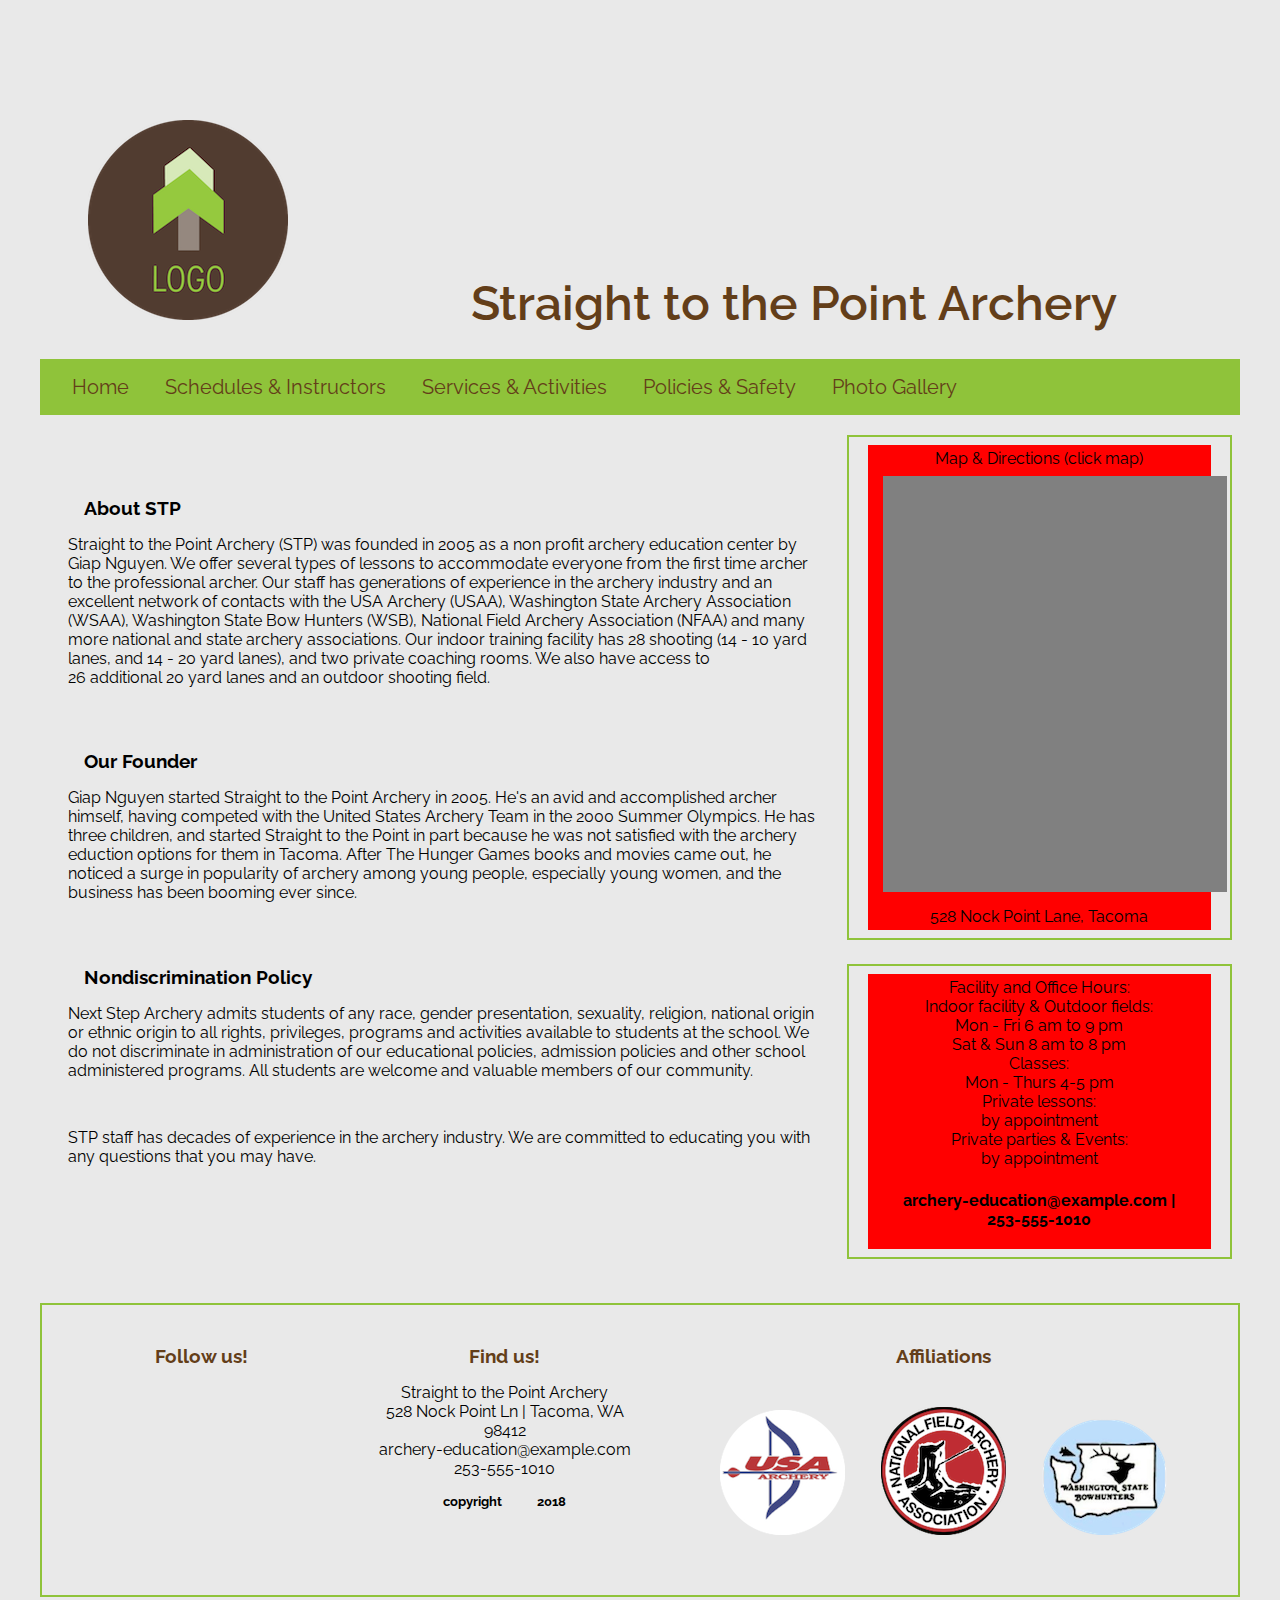
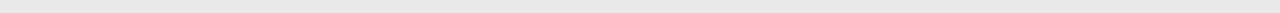
==== index.html @ 95b71e40 "updated footer, add map" ====
<!DOCTYPE html>
<html lang="en">
  <head>
    <meta charset="utf-8">
    <meta name="description" content="brief introduction">
    <meta name="keywords" content="archery, lessons, children, youth, teens, preteens, adults, seniors, classes, tournaments, corporate, birthday, parties, party, nonprofit, homeschool, homeschooling, women, elite, beginner, all ages">
    <meta name="author" content="Reia">
    <meta name="viewport" content="width=device-width, initial-scale 1.0">
    <title>Straight to the Point Archery</title>
    <link rel="stylesheet" href="https://use.fontawesome.com/releases/v5.0.10/css/all.css" integrity="sha384-+d0P83n9kaQMCwj8F4RJB66tzIwOKmrdb46+porD/OvrJ+37WqIM7UoBtwHO6Nlg" crossorigin="anonymous">
    <link href="https://fonts.googleapis.com/css?family=Raleway" rel="stylesheet">
    <link rel="stylesheet" type="text/css" href="styles/normalize.css">
    <link rel="stylesheet" type="text/css" href="styles.css">
</head>
<body>
  <main>
  <header>
    <div id="header">
      <p><img src="images/logo.png" alt="STP Archery"></p>
       <p>Straight to the Point Archery</p> 
     </div>
  </header>
    <nav>
          <a class="active">Home</a>
          <a href="about.html">Schedules &amp; Instructors</a>
          <a href="products.html">Services &amp; Activities</a>
          <a href="products.html">Policies &amp; Safety</a>
          <a href="products.html">Photo Gallery</a>
   </nav>
<article>
    <section>
      <h3>About STP</h3>
      Straight to the Point Archery (STP) was founded in 2005 as a non profit archery education center by Giap Nguyen.
  
      We offer several types of lessons to accommodate everyone from the first time archer to the professional archer.
  
      Our staff has generations of experience in the archery industry and an excellent network of contacts with the USA Archery (USAA), Washington State Archery Association (WSAA), Washington State Bow Hunters (WSB), National Field Archery Association (NFAA) and many more national and state archery associations.

<!-- duplicate info
  Our state of the art educational and training facility incorporates detailed technical video analysis combined with generations of archery experience from certified coaches and instructors. -->
  
      Our indoor training facility has 28 shooting (14 - 10 yard lanes, and 14 - 20 yard lanes), and two private coaching rooms. We also have access to 26 additional 20 yard lanes and an outdoor shooting field.
    </section>

  <!--internal page link for about owner-->
    <section>
      <h3>Our Founder</h3>
      Giap Nguyen started Straight to the Point Archery in 2005. He's an avid and accomplished archer himself, having competed with the United States Archery Team in the 2000 Summer Olympics. He has three children, and  started Straight to the Point in part because he was not satisfied with the archery eduction options for them in Tacoma. After The Hunger Games books and movies came out, he noticed a surge in popularity of archery among young people, especially young women, and the business has been booming ever since. 
    </section>
  
    <section>
      <h3>Nondiscrimination Policy</h3>
        Next Step Archery admits students of any race, gender presentation, sexuality, religion, national origin or ethnic origin to all rights, privileges, programs and activities available to students at the school. We do not discriminate in administration of our educational policies, admission policies and other school administered programs. All students are welcome and valuable members of our community. 
    </section>
  
  <section>STP staff has decades of experience in the archery industry. We are committed to educating you with any questions that you may have.
    </section>
  </article>
    
    <aside>
      <section>
        Map &amp; Directions (click map)
        <div id="map"><iframe src="https://www.google.com/maps/embed?pb=!1m14!1m12!1m3!1d2680.2385660284326!2d-122.32938107794004!3d47.79621103749058!2m3!1f0!2f0!3f0!3m2!1i1024!2i768!4f13.1!5e0!3m2!1sen!2ssg!4v1525305496693" width="400" height="300" frameborder="0" style="border:0" allowfullscreen></iframe></div>
      </section>
      <section>
        528 Nock Point Lane, Tacoma
      </section>
    </aside>
    
    <aside>
      <section>
        Facility and Office Hours:<br>
        Indoor facility &amp; Outdoor fields:<br>
        Mon - Fri 6 am to 9 pm<br>
        Sat &amp; Sun 8 am to 8 pm<br>
        Classes:<br>
        Mon - Thurs 4-5 pm<br>
        Private lessons:<br>
        by appointment<br>
        Private parties &amp; Events:<br>
        by appointment<br>
      </section>
      <section>
        <h4>archery-education@example.com | 253-555-1010 </h4>
      </section>
    </aside>
  
  
<!-- add to classes page
Once set up with proper fitting equipment, each archer will be given the basic safety instruction to start and will be introduced to various shooting techniques. -->

<!-- add to services and activities page
  From Beginner to Elite, archers of all ages and ability learn about this exciting Olympic and international sport. Sign up for a group lesson, private class, schedule a birthday or corporate party or compete at one of our many tournaments.  Straight to the Point Archery also offers homeschooling programs, kids club events, YMCA classes, Boy and Girl Scouts achievement programs and several other youth group activities. We are dedicated to teaching valuable life skills to the youth in our community through the wonderful discipline of archery. -->

<!-- add to instructor page
Straight to the Point Archery has instructors that are qualified level 1 and level 2 instructors and have met the safety requirements of the USA Archery (USAA). We teach in a positive learning environment.  Our instructors also have extensive knowledge of the most advanced archery equipment and all forms of archery from the traditional long bow to the modern compound.  Straight to the Point Archery also has specific instructors for recreational archery, competitive archery and bow hunting. 

Straight to the Point Archery has an excellent network of contacts with the USA Archery (USAA), Washington State Archery Association (WSAA), Washington State Bow Hunters (WSB), National Field Archery Association (NFAA) and many more national and state archery associations. These partnerships allow you to feel confident in our facility and staff. -->
   </main>
  <footer>
  <div class="container-1">
    <div class="box-1">
    <h3>Follow us!</h3>
      <i class="fab fa-facebook-f"></i><br>
      <i class="fab fa-twitter"></i><br>
      <i class="fab fa-instagram"></i>
    </div>
    <div class="box-2">
  <h3>Find us!</h3>
  Straight to the Point Archery<br>
    528 Nock Point Ln | Tacoma, WA 98412<br>
      archery-education@example.com<br>
    253-555-1010<br>
      <h5>copyright <i class="far fa-copyright"></i> 2018</h5>
      
  </div>
  <div class="box-3">
  <h3>Affiliations</h3>
    <p><img src="images/USAA.png" alt="USA Archery">
       <img src="images/NFAA.png" alt="NFAA">
       <img src="images/WSB.png" alt="WSB"></p>
  </div>
    </div>
  </footer>
   <!-- <footer>
     <div id="footer">
      <p>Follow us!<i class="fab fa-facebook-f"></i><i class="fab fa-twitter"></i><i class="fab fa-instagram"></i></p>
      <p>Straight to the Point Archery | 528 Nock Point Ln | Tacoma, WA 98412<br>
      archery-education@example.com | 253-555-1010<br>
      copyright <i class="far fa-copyright"></i> 2018</p>
      <p><img src="images/USAA.png" alt="USA Archery">
       <img src="images/NFAA.png" alt="NFAA">
       <img src="images/WSB.png" alt="WSB"></p>
     </div>
  </footer>-->
  </body>
</html>
---- styles.css ----
/*stp styles*/
*{
  margin: .5rem;
  padding: .5rem;
  font-family: 'Raleway', sans-serif;
}
body, html {
    height: 100%;
    margin: 0;
    background-color: #E9E9E9;
}

header {
  color: #633e19;
  font-size: 3em;
  font-weight: 600;
}

#header > p:first-child {
    float: bottom;
    text-align: left;
    width: 30%;
    margin-bottom: -2.5em;
}

#header > p:last-child {
    float: top;
    text-align: right;
    width: 90%;
    margin-bottom: -.25em;
}

/*
img {
  width:25%;
  height:auto;
  object-position: left;
  }*/
  
header img {
  margin: 2rem 0;
}

nav {
  background-color: #8FC33A;
  padding:1em;
}

a {
  text-decoration: none;
  color: #633e19;
  font-weight: 400;
  font-size: 1.25em;
}

a:hover {
  opacity: clear;
  background-color:#caf090;
  text-decoration: none;
}

article {
  width: 65%;
  float: left;
  padding: 1.5% 0 4%;
  margin: 0 1%;
}

article section {
  width: 95%;
  margin-left: 2%;
  margin-top: 4%;
}

aside {
  width: 30%;
  display:inline-block;
  border: 2px solid #8FC33A;
  margin: 1% 0;
}

aside section {
  width: 90%;
  background-color: red;
  padding: 1% 2%;
  margin: 0% auto;
  text-align: center;
}

#map {
  width: 100%;
  height: 400px;
  background-color: grey;
}

.container-1 {
  display: flex;
  align-items: flex-start;
  border: 2px #8FC33A solid;
  padding: 2;
}

.container-1 h3 {
  color: #633e19;
}

.box-1 {
  flex:1;
  text-align: center;
}

.box-2 {
  flex:1;
  text-align: center;
}

.box-3 {
  flex:2;
  text-align: center;
}
/*
#footer > p:first-child {
    float: left;
    text-align: left;
    width: 33.3%;
    font-size: 1em;
    font-weight: 500
}

#footer > p:nth-child(2) {
    float: left;
    text-align: center;
    width: 33.4%;
    font-size: .75em;
    font-weight: 500;
    color: #633e19;
}

#footer > p:last-child {
    float: right;
    text-align: right;
    width: 33.3%;
    margin-top: -150px;
}*/
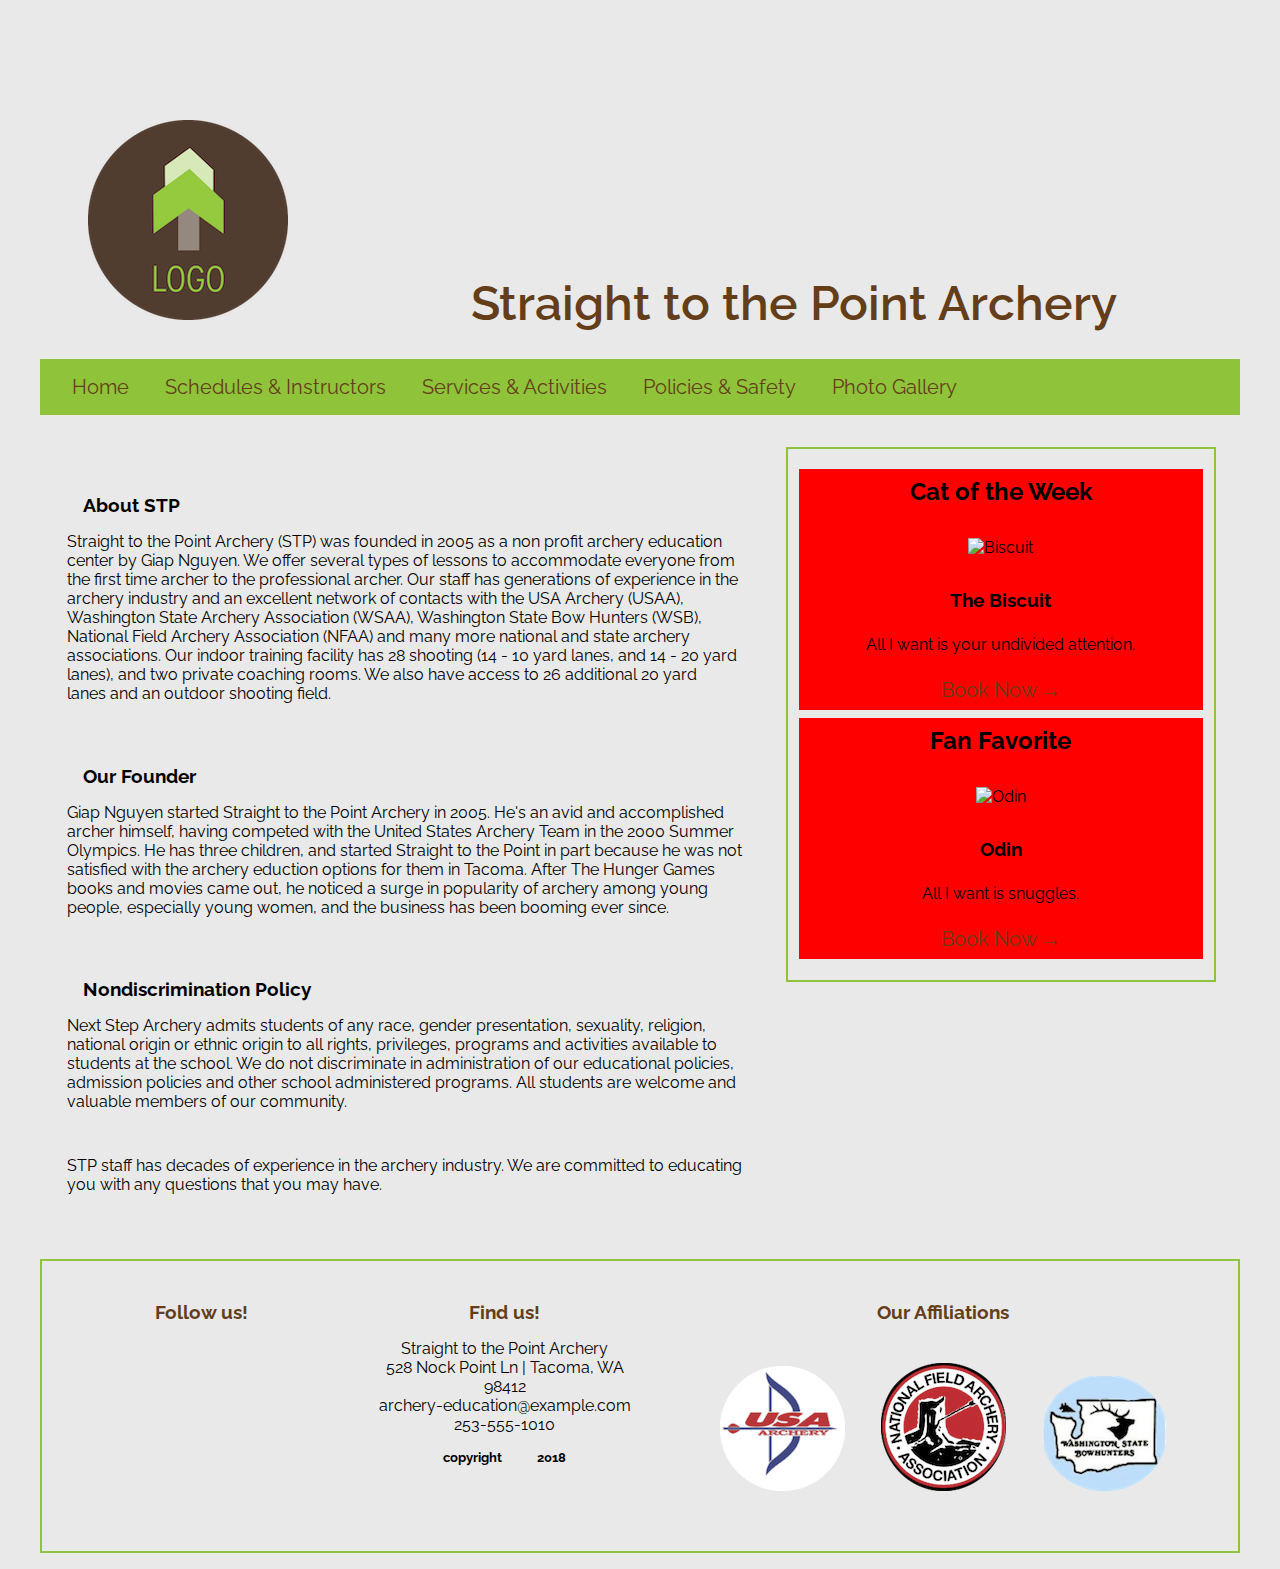
==== commit 25613113: "back to basic aside, starting over" ====
--- a/index.html
+++ b/index.html
@@ -35,62 +35,110 @@
       We offer several types of lessons to accommodate everyone from the first time archer to the professional archer.
   
       Our staff has generations of experience in the archery industry and an excellent network of contacts with the USA Archery (USAA), Washington State Archery Association (WSAA), Washington State Bow Hunters (WSB), National Field Archery Association (NFAA) and many more national and state archery associations.
-
-<!-- duplicate info
-  Our state of the art educational and training facility incorporates detailed technical video analysis combined with generations of archery experience from certified coaches and instructors. -->
   
       Our indoor training facility has 28 shooting (14 - 10 yard lanes, and 14 - 20 yard lanes), and two private coaching rooms. We also have access to 26 additional 20 yard lanes and an outdoor shooting field.
     </section>
-
-  <!--internal page link for about owner-->
     <section>
       <h3>Our Founder</h3>
       Giap Nguyen started Straight to the Point Archery in 2005. He's an avid and accomplished archer himself, having competed with the United States Archery Team in the 2000 Summer Olympics. He has three children, and  started Straight to the Point in part because he was not satisfied with the archery eduction options for them in Tacoma. After The Hunger Games books and movies came out, he noticed a surge in popularity of archery among young people, especially young women, and the business has been booming ever since. 
     </section>
-  
     <section>
       <h3>Nondiscrimination Policy</h3>
         Next Step Archery admits students of any race, gender presentation, sexuality, religion, national origin or ethnic origin to all rights, privileges, programs and activities available to students at the school. We do not discriminate in administration of our educational policies, admission policies and other school administered programs. All students are welcome and valuable members of our community. 
     </section>
-  
-  <section>STP staff has decades of experience in the archery industry. We are committed to educating you with any questions that you may have.
+    <section>
+      STP staff has decades of experience in the archery industry. We are committed to educating you with any questions that you may have.
     </section>
   </article>
-    
     <aside>
       <section>
-        Map &amp; Directions (click map)
-        <div id="map"><iframe src="https://www.google.com/maps/embed?pb=!1m14!1m12!1m3!1d2680.2385660284326!2d-122.32938107794004!3d47.79621103749058!2m3!1f0!2f0!3f0!3m2!1i1024!2i768!4f13.1!5e0!3m2!1sen!2ssg!4v1525305496693" width="400" height="300" frameborder="0" style="border:0" allowfullscreen></iframe></div>
+      <h2>
+      Cat of the Week
+      </h2>
+      <img src="images/biscuit.png" alt="Biscuit" width="125" height="100">
+      <h3>
+      The Biscuit
+      </h3>
+      <p class="sidebar-text">
+        All I want is your undivided attention.
+      </p>
+    <div class="sidebar-link">
+      <a href="">Book Now &rarr;</a>
+    </div>
+    </section>
+    <section>
+      <h2>
+        Fan Favorite
+      </h2>
+        <img src="images/odin.png" alt="Odin" width="125" height="100">
+       <h3>
+        Odin
+      </h3>
+      <p>All I want is snuggles.</p>
+    <div class="sidebar-link">
+      <a href="">Book Now &rarr;</a>
+    </div>
       </section>
+    </aside>
+   <!-- 
+    <aside>
       <section>
-        528 Nock Point Lane, Tacoma
+        <div class="container-2">
+          <div class="box-4">
+            <h4>Map &amp; Directions</h4> (click map)
+            <div id="map"><iframe src="https://www.google.com/maps/embed?pb=!1m14!1m12!1m3!1d2680.2385660284326!2d-122.32938107794004!3d47.79621103749058!2m3!1f0!2f0!3f0!3m2!1i1024!2i768!4f13.1!5e0!3m2!1sen!2ssg!4v1525305496693" width="400" height="300" frameborder="0" style="border:0" allowfullscreen></iframe>
+            </div>
+          </div>
+        <div class="box-5">
+          <h4>528 Nock Point Lane, Tacoma</h4>
+        </div>
+        </div>
       </section>
     </aside>
     
     <aside>
       <section>
-        Facility and Office Hours:<br>
-        Indoor facility &amp; Outdoor fields:<br>
-        Mon - Fri 6 am to 9 pm<br>
-        Sat &amp; Sun 8 am to 8 pm<br>
-        Classes:<br>
-        Mon - Thurs 4-5 pm<br>
-        Private lessons:<br>
-        by appointment<br>
-        Private parties &amp; Events:<br>
-        by appointment<br>
-      </section>
-      <section>
+        <div class="container-3">
+          <div class="box-6">
+              <h4>
+                Facility and Office Hours
+              </h4>
+              Mon - Fri: 6 am to 9 pm<br>
+              Sat &amp; Sun: 8 am to 8 pm<br>
+          </div>
+        <div class="box-7">
+            <h4>
+              Indoor facility &amp; Outdoor fields
+            </h4>
+              Mon - Fri: 6 am to 9 pm<br>
+              Sat &amp; Sun: 8 am to 8 pm
+          </div>
+          <div class="box-8">
+            <h4>
+              Classes
+            </h4>
+              Mon - Thurs: 4-5 pm
+        </div>
+        <div class="box-9">
+          <h4>
+            Private lessons
+          </h4>
+            by appointment
+          </div>
+        <div class="box-10">
+            <h4>
+              Private parties &amp; Events
+            </h4>
+        by appointment
+     </div>
+      <div class="box-11">
         <h4>archery-education@example.com | 253-555-1010 </h4>
+      </div>
+          </div>
       </section>
     </aside>
+  -- >
   
-  
-<!-- add to classes page
-Once set up with proper fitting equipment, each archer will be given the basic safety instruction to start and will be introduced to various shooting techniques. -->
-
-<!-- add to services and activities page
-  From Beginner to Elite, archers of all ages and ability learn about this exciting Olympic and international sport. Sign up for a group lesson, private class, schedule a birthday or corporate party or compete at one of our many tournaments.  Straight to the Point Archery also offers homeschooling programs, kids club events, YMCA classes, Boy and Girl Scouts achievement programs and several other youth group activities. We are dedicated to teaching valuable life skills to the youth in our community through the wonderful discipline of archery. -->
 
 <!-- add to instructor page
 Straight to the Point Archery has instructors that are qualified level 1 and level 2 instructors and have met the safety requirements of the USA Archery (USAA). We teach in a positive learning environment.  Our instructors also have extensive knowledge of the most advanced archery equipment and all forms of archery from the traditional long bow to the modern compound.  Straight to the Point Archery also has specific instructors for recreational archery, competitive archery and bow hunting. 
@@ -115,7 +163,7 @@
       
   </div>
   <div class="box-3">
-  <h3>Affiliations</h3>
+  <h3>Our Affiliations</h3>
     <p><img src="images/USAA.png" alt="USA Archery">
        <img src="images/NFAA.png" alt="NFAA">
        <img src="images/WSB.png" alt="WSB"></p>
--- a/styles.css
+++ b/styles.css
@@ -60,7 +60,7 @@
 }
 
 article {
-  width: 65%;
+  width: 60%;
   float: left;
   padding: 1.5% 0 4%;
   margin: 0 1%;
@@ -73,27 +73,59 @@
 }
 
 aside {
-  width: 30%;
+  width: 35%;
   display:inline-block;
   border: 2px solid #8FC33A;
-  margin: 1% 0;
+  margin: 2% 0;
+  padding: 1% 0;
 }
 
 aside section {
-  width: 90%;
+  width: 95%;
   background-color: red;
-  padding: 1% 2%;
+  padding: 0% 0%;
   margin: 0% auto;
   text-align: center;
 }
 
 #map {
-  width: 100%;
-  height: 400px;
+  width: 90%;
+  height: 300px;
   background-color: grey;
 }
+/*
+.container-2 {
+  clear: both;
+  flex-direction: column;
+  flex-wrap: wrap;
+  justify-content: flex-end;
+  align-content: flex-end;
+  align-items: flex-start;
+  border: 2px #8FC33A solid;
+  padding: 2
+}
 
+.box-4 {
+  flex: 1;
+}
+
+.box-5 {
+  flex: 1;
+}
+
+.container-3 {
+  clear: both;
+  flex-direction: column;
+  flex-wrap: wrap;
+  justify-content: flex-end;
+  align-content: flex-end;
+  align-items: flex-start;
+  border: 2px #8FC33A solid;
+  padding: 2
+}
+*/
 .container-1 {
+  clear: both;
   display: flex;
   align-items: flex-start;
   border: 2px #8FC33A solid;
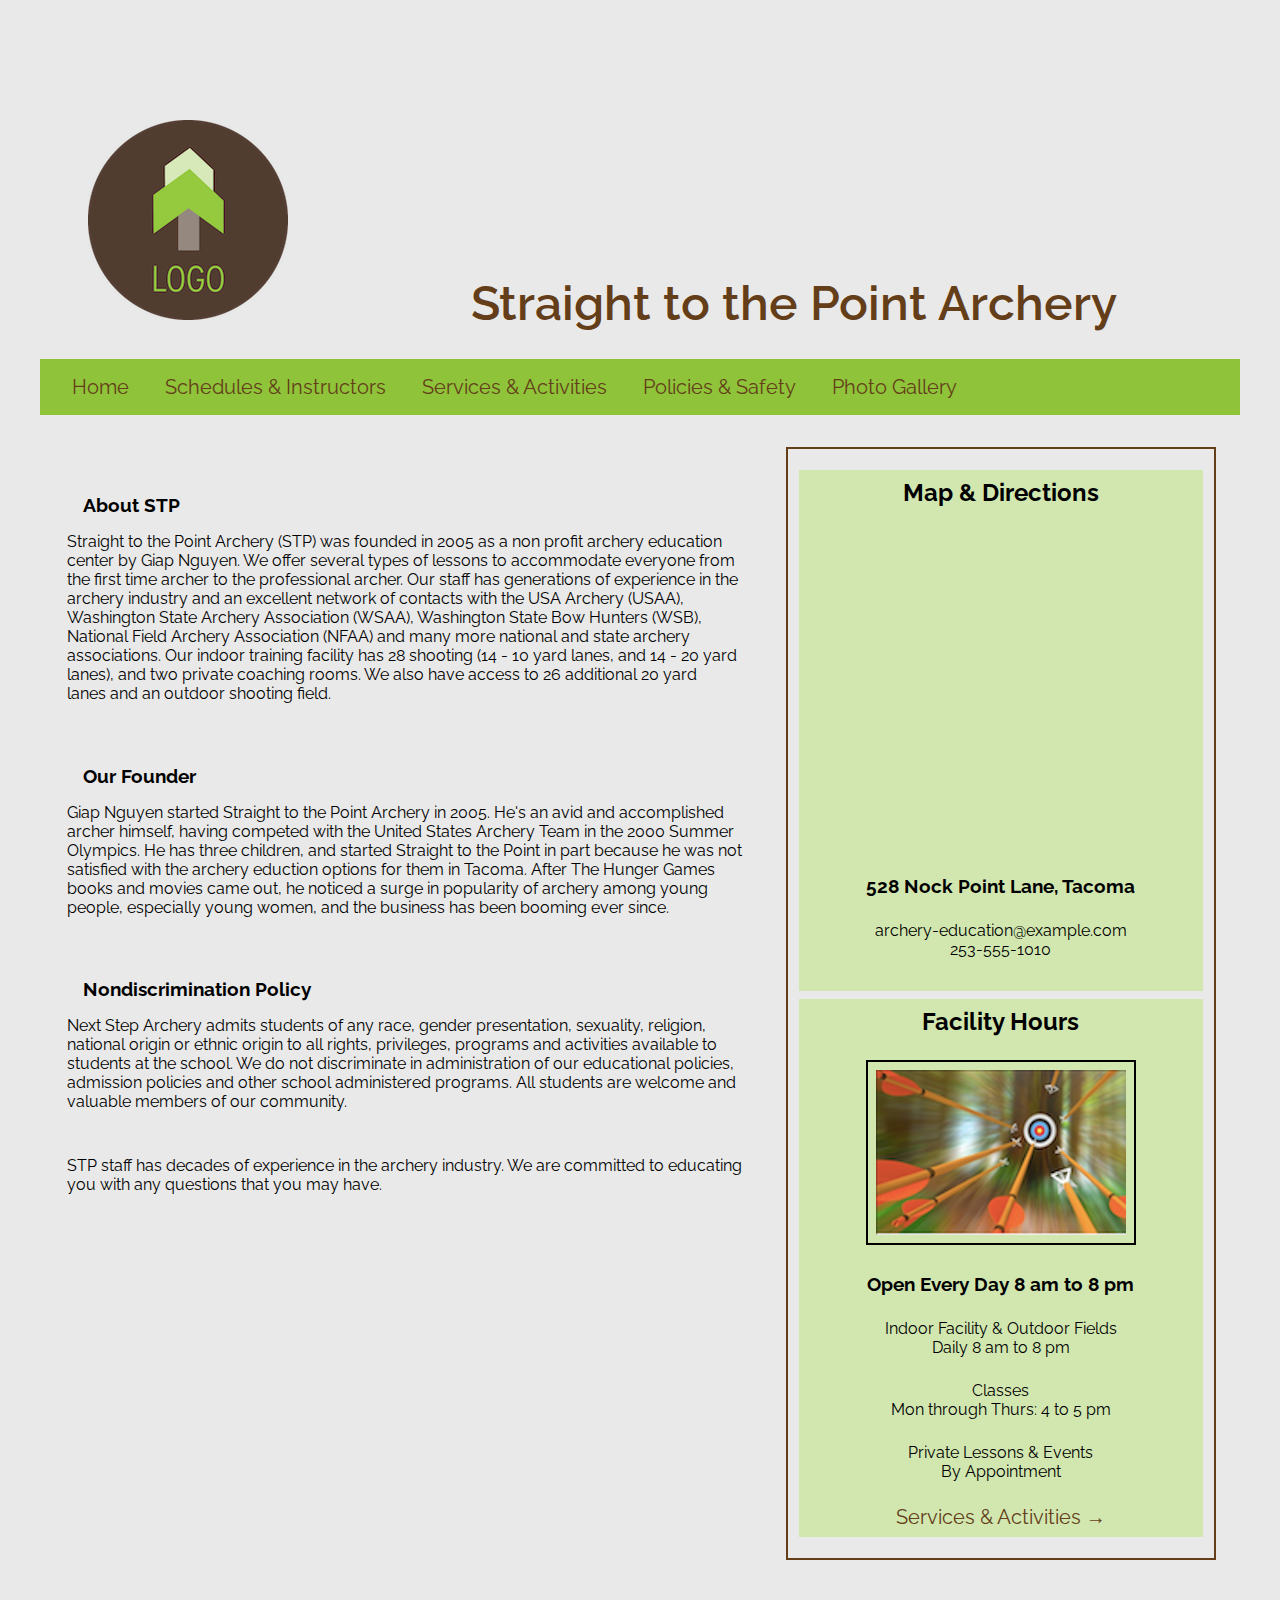
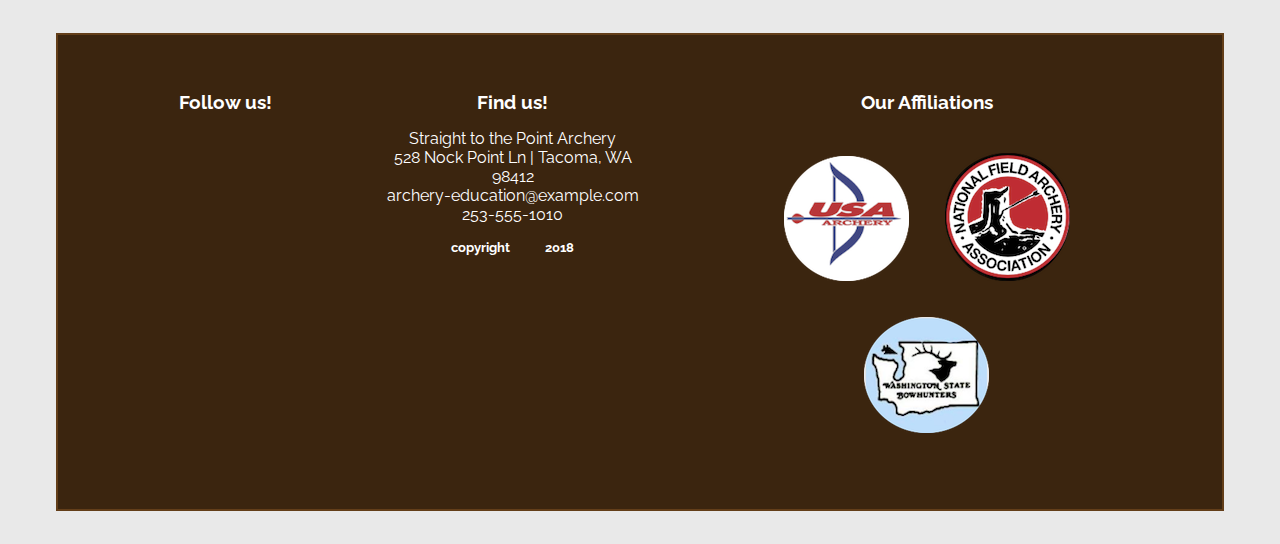
==== commit 53623f2a: "add styles to home" ====
--- a/index.html
+++ b/index.html
@@ -53,30 +53,36 @@
     <aside>
       <section>
       <h2>
-      Cat of the Week
+      Map &amp; Directions
       </h2>
-      <img src="images/biscuit.png" alt="Biscuit" width="125" height="100">
+     <iframe src="https://www.google.com/maps/embed?pb=!1m14!1m12!1m3!1d37583.93761413923!2d-122.50837924727746!3d47.26243651203068!2m3!1f0!2f0!3f0!3m2!1i1024!2i768!4f13.1!5e0!3m2!1sen!2ssg!4v1525326367328" width="400" height="300" frameborder="0" style="border:0" allowfullscreen></iframe>
       <h3>
-      The Biscuit
+      528 Nock Point Lane, Tacoma
       </h3>
       <p class="sidebar-text">
-        All I want is your undivided attention.
+        archery-education@example.com<br>
+        253-555-1010<br>
       </p>
     <div class="sidebar-link">
-      <a href="">Book Now &rarr;</a>
+     <!-- <a href="">Book Now &rarr;</a> -->
     </div>
     </section>
     <section>
       <h2>
-        Fan Favorite
+        Facility Hours
       </h2>
-        <img src="images/odin.png" alt="Odin" width="125" height="100">
+        <img src="images/hours-home.png" alt="target" border="2">
        <h3>
-        Odin
+        Open Every Day 8 am to 8 pm<br>
       </h3>
-      <p>All I want is snuggles.</p>
+      <p>Indoor Facility &amp; Outdoor Fields<br>
+      Daily 8 am to 8 pm</p>
+      <p>Classes<br>
+      Mon through Thurs: 4 to 5 pm</p>
+      <p>Private Lessons &amp; Events<br>
+      By Appointment</p>
     <div class="sidebar-link">
-      <a href="">Book Now &rarr;</a>
+      <a href="">Services &amp; Activities &rarr;</a>
     </div>
       </section>
     </aside>
--- a/styles.css
+++ b/styles.css
@@ -51,18 +51,20 @@
   color: #633e19;
   font-weight: 400;
   font-size: 1.25em;
+  /*display: flex-inline;
+  justify-content: space-evenly;*/
 }
 
 a:hover {
   opacity: clear;
-  background-color:#caf090;
+  background-color:#d2e7b0;
   text-decoration: none;
 }
 
 article {
   width: 60%;
   float: left;
-  padding: 1.5% 0 4%;
+  padding: 1.5% 0;
   margin: 0 1%;
 }
 
@@ -75,24 +77,29 @@
 aside {
   width: 35%;
   display:inline-block;
-  border: 2px solid #8FC33A;
-  margin: 2% 0;
-  padding: 1% 0;
+  border: 2px solid #633e19;
+  margin: 2% 0%;
+  padding: 1% 0%;
 }
 
 aside section {
   width: 95%;
-  background-color: red;
+  background-color: #d2e7b0;
   padding: 0% 0%;
-  margin: 0% auto;
+  margin: 2% auto;
   text-align: center;
 }
 
+aside h2 h3 {
+  color:#633e19;
+}
+/*
 #map {
   width: 90%;
   height: 300px;
   background-color: grey;
 }
+*/
 /*
 .container-2 {
   clear: both;
@@ -128,27 +135,32 @@
   clear: both;
   display: flex;
   align-items: flex-start;
-  border: 2px #8FC33A solid;
-  padding: 2;
+  background-color: #3b250f;
+  border: 2px #633e19 solid;
+  padding: 2% 2%;
+  margin: 2% 2%;
 }
 
 .container-1 h3 {
-  color: #633e19;
+  color: white;
 }
 
 .box-1 {
   flex:1;
   text-align: center;
+  color: white;
 }
 
 .box-2 {
   flex:1;
   text-align: center;
+  color: white;
 }
 
 .box-3 {
   flex:2;
   text-align: center;
+  color: white;
 }
 /*
 #footer > p:first-child {
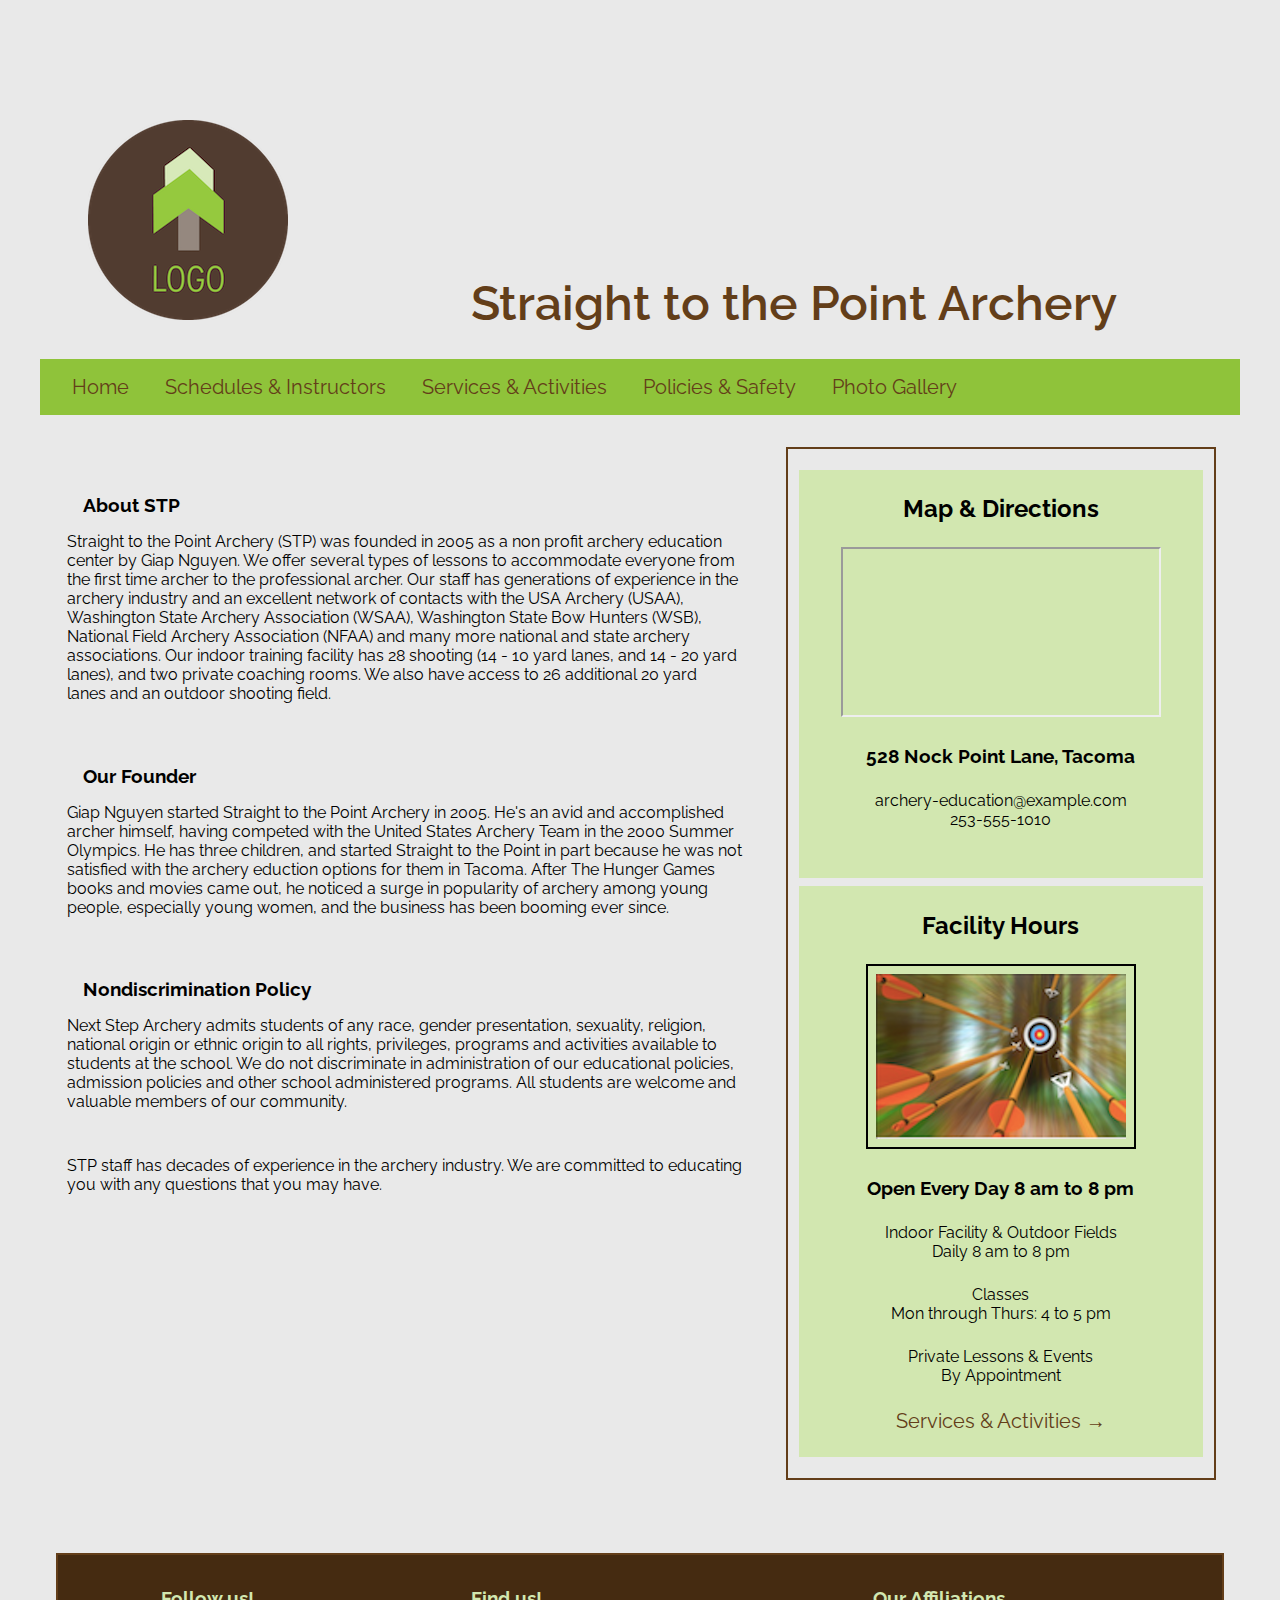
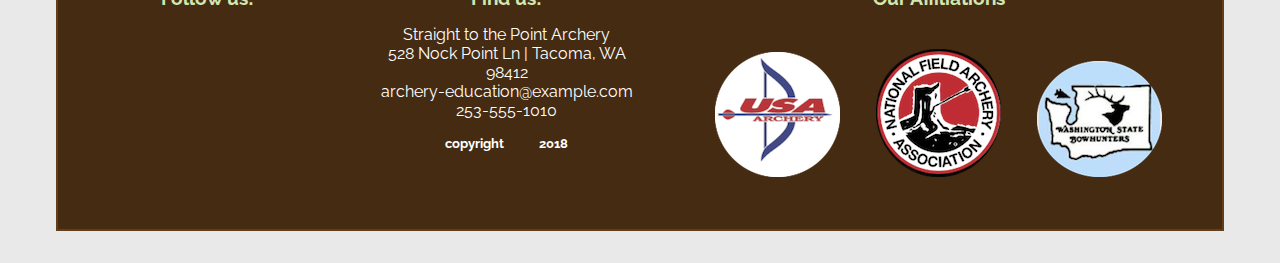
==== commit f68612d9: "good enough" ====
--- a/index.html
+++ b/index.html
@@ -55,7 +55,7 @@
       <h2>
       Map &amp; Directions
       </h2>
-     <iframe src="https://www.google.com/maps/embed?pb=!1m14!1m12!1m3!1d37583.93761413923!2d-122.50837924727746!3d47.26243651203068!2m3!1f0!2f0!3f0!3m2!1i1024!2i768!4f13.1!5e0!3m2!1sen!2ssg!4v1525326367328" width="400" height="300" frameborder="0" style="border:0" allowfullscreen></iframe>
+     <iframe src="https://www.google.com/maps/embed?pb=!1m14!1m12!1m3!1d37583.93761413923!2d-122.50837924727746!3d47.26243651203068!2m3!1f0!2f0!3f0!3m2!1i1024!2i768!4f13.1!5e0!3m2!1sen!2ssg!4v1525326367328" allowfullscreen></iframe>
       <h3>
       528 Nock Point Lane, Tacoma
       </h3>
@@ -86,70 +86,6 @@
     </div>
       </section>
     </aside>
-   <!-- 
-    <aside>
-      <section>
-        <div class="container-2">
-          <div class="box-4">
-            <h4>Map &amp; Directions</h4> (click map)
-            <div id="map"><iframe src="https://www.google.com/maps/embed?pb=!1m14!1m12!1m3!1d2680.2385660284326!2d-122.32938107794004!3d47.79621103749058!2m3!1f0!2f0!3f0!3m2!1i1024!2i768!4f13.1!5e0!3m2!1sen!2ssg!4v1525305496693" width="400" height="300" frameborder="0" style="border:0" allowfullscreen></iframe>
-            </div>
-          </div>
-        <div class="box-5">
-          <h4>528 Nock Point Lane, Tacoma</h4>
-        </div>
-        </div>
-      </section>
-    </aside>
-    
-    <aside>
-      <section>
-        <div class="container-3">
-          <div class="box-6">
-              <h4>
-                Facility and Office Hours
-              </h4>
-              Mon - Fri: 6 am to 9 pm<br>
-              Sat &amp; Sun: 8 am to 8 pm<br>
-          </div>
-        <div class="box-7">
-            <h4>
-              Indoor facility &amp; Outdoor fields
-            </h4>
-              Mon - Fri: 6 am to 9 pm<br>
-              Sat &amp; Sun: 8 am to 8 pm
-          </div>
-          <div class="box-8">
-            <h4>
-              Classes
-            </h4>
-              Mon - Thurs: 4-5 pm
-        </div>
-        <div class="box-9">
-          <h4>
-            Private lessons
-          </h4>
-            by appointment
-          </div>
-        <div class="box-10">
-            <h4>
-              Private parties &amp; Events
-            </h4>
-        by appointment
-     </div>
-      <div class="box-11">
-        <h4>archery-education@example.com | 253-555-1010 </h4>
-      </div>
-          </div>
-      </section>
-    </aside>
-  -- >
-  
-
-<!-- add to instructor page
-Straight to the Point Archery has instructors that are qualified level 1 and level 2 instructors and have met the safety requirements of the USA Archery (USAA). We teach in a positive learning environment.  Our instructors also have extensive knowledge of the most advanced archery equipment and all forms of archery from the traditional long bow to the modern compound.  Straight to the Point Archery also has specific instructors for recreational archery, competitive archery and bow hunting. 
-
-Straight to the Point Archery has an excellent network of contacts with the USA Archery (USAA), Washington State Archery Association (WSAA), Washington State Bow Hunters (WSB), National Field Archery Association (NFAA) and many more national and state archery associations. These partnerships allow you to feel confident in our facility and staff. -->
    </main>
   <footer>
   <div class="container-1">
@@ -165,8 +101,7 @@
     528 Nock Point Ln | Tacoma, WA 98412<br>
       archery-education@example.com<br>
     253-555-1010<br>
-      <h5>copyright <i class="far fa-copyright"></i> 2018</h5>
-      
+      <h5>copyright <i class="far fa-copyright"></i> 2018</h5>     
   </div>
   <div class="box-3">
   <h3>Our Affiliations</h3>
--- a/styles.css
+++ b/styles.css
@@ -56,7 +56,6 @@
 }
 
 a:hover {
-  opacity: clear;
   background-color:#d2e7b0;
   text-decoration: none;
 }
@@ -85,19 +84,18 @@
 aside section {
   width: 95%;
   background-color: #d2e7b0;
-  padding: 0% 0%;
+  padding: 2% 0%;
   margin: 2% auto;
   text-align: center;
 }
 
-aside h2 h3 {
-  color:#633e19;
+aside section h2 h3 {
+  color: #633e19;
 }
 /*
 #map {
   width: 90%;
   height: 300px;
-  background-color: grey;
 }
 */
 /*
@@ -135,14 +133,14 @@
   clear: both;
   display: flex;
   align-items: flex-start;
-  background-color: #3b250f;
+  background-color: #452b11;
   border: 2px #633e19 solid;
-  padding: 2% 2%;
+  padding: 0% 0%;
   margin: 2% 2%;
 }
 
 .container-1 h3 {
-  color: white;
+  color: #d2e7b0;
 }
 
 .box-1 {
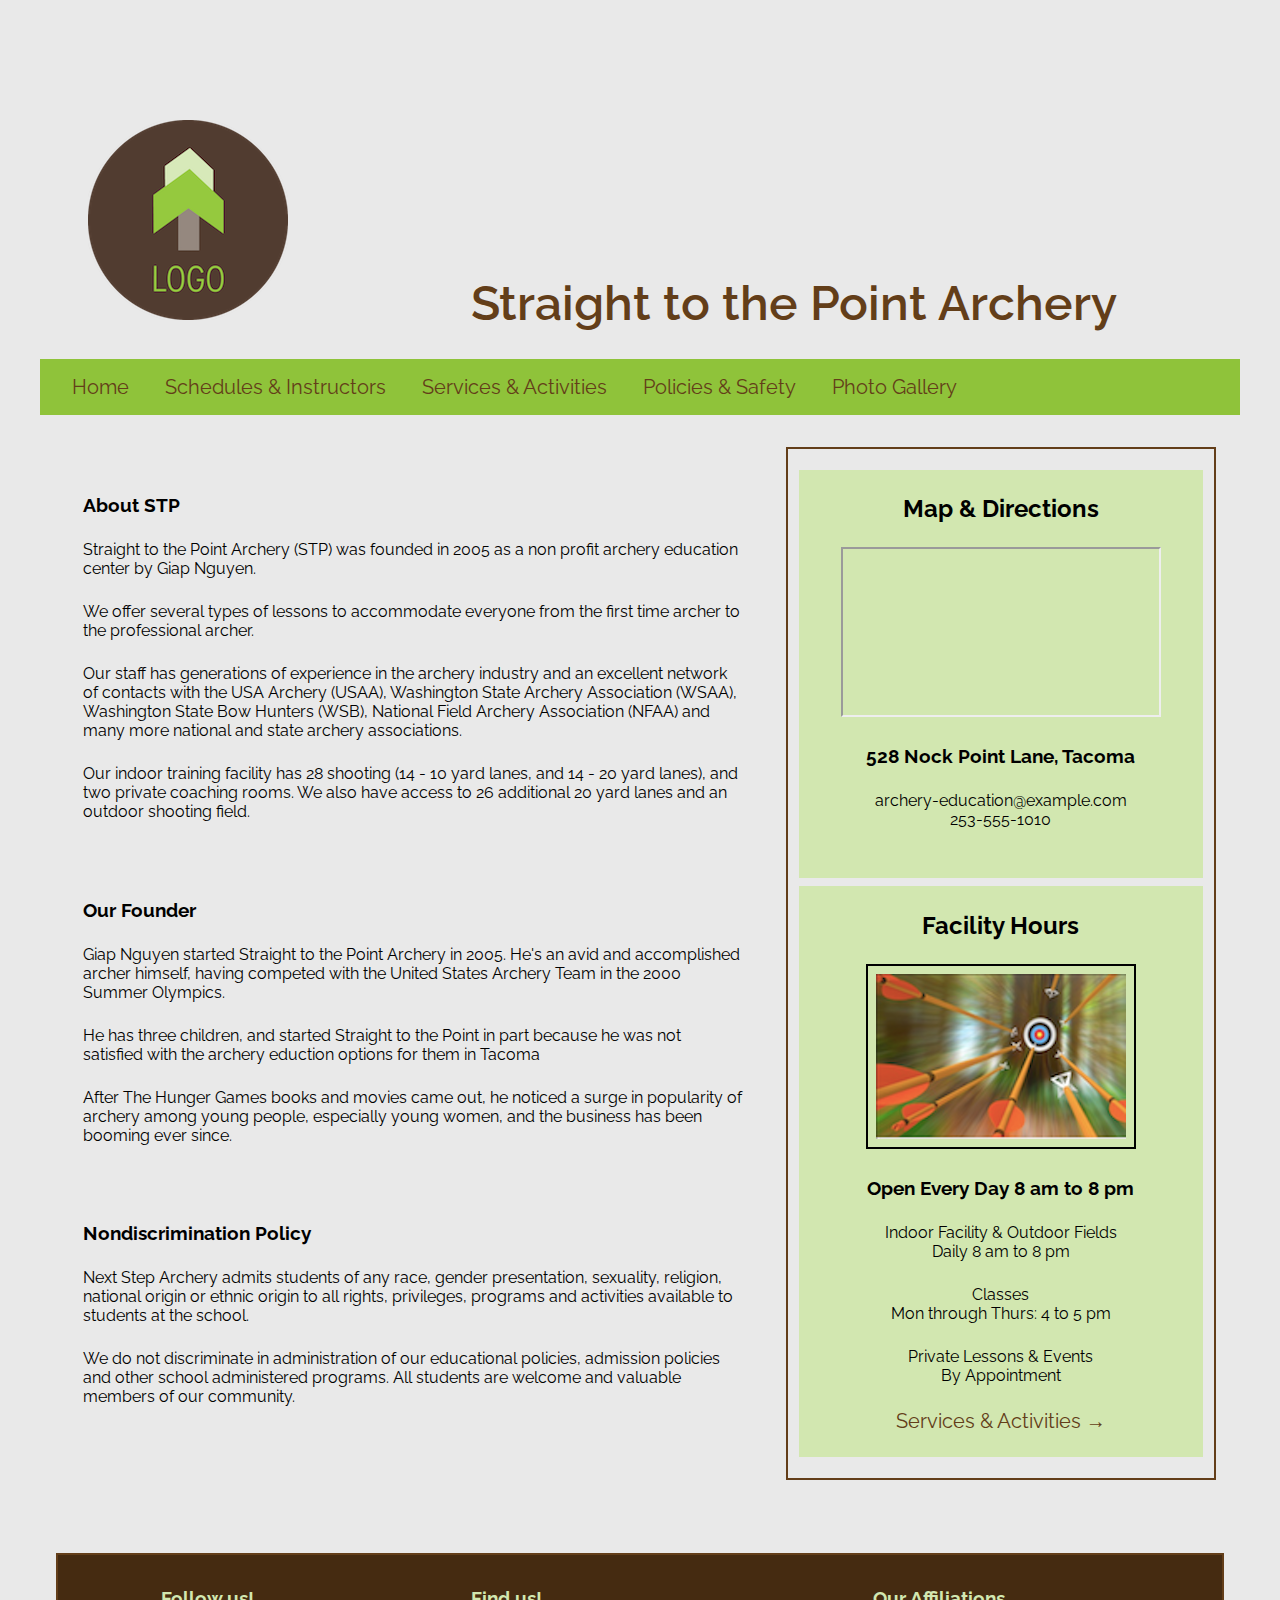
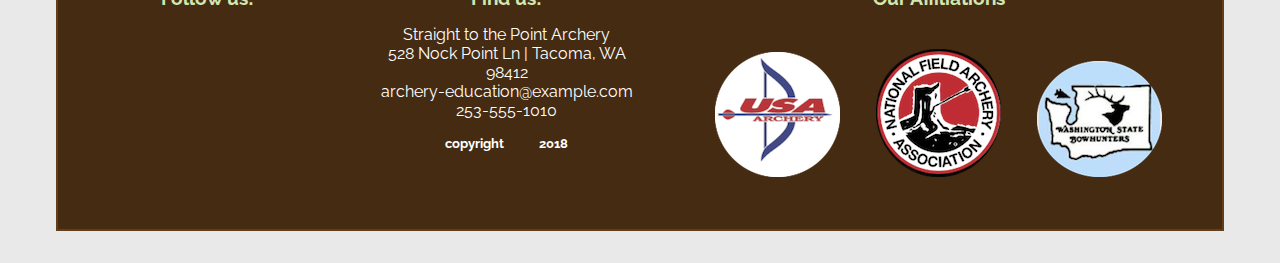
==== commit 95f0c17f: "add gallery" ====
--- a/index.html
+++ b/index.html
@@ -22,32 +22,32 @@
   </header>
     <nav>
           <a class="active">Home</a>
-          <a href="about.html">Schedules &amp; Instructors</a>
-          <a href="products.html">Services &amp; Activities</a>
-          <a href="products.html">Policies &amp; Safety</a>
-          <a href="products.html">Photo Gallery</a>
+          <a href="schedules.html">Schedules &amp; Instructors</a>
+          <a href="services.html">Services &amp; Activities</a>
+          <a href="policies.html">Policies &amp; Safety</a>
+          <a href="gallery.html">Photo Gallery</a>
    </nav>
 <article>
     <section>
       <h3>About STP</h3>
-      Straight to the Point Archery (STP) was founded in 2005 as a non profit archery education center by Giap Nguyen.
+      <p>Straight to the Point Archery (STP) was founded in 2005 as a non profit archery education center by Giap Nguyen.</p>
   
-      We offer several types of lessons to accommodate everyone from the first time archer to the professional archer.
+      <p>We offer several types of lessons to accommodate everyone from the first time archer to the professional archer.</p>
   
-      Our staff has generations of experience in the archery industry and an excellent network of contacts with the USA Archery (USAA), Washington State Archery Association (WSAA), Washington State Bow Hunters (WSB), National Field Archery Association (NFAA) and many more national and state archery associations.
+      <p>Our staff has generations of experience in the archery industry and an excellent network of contacts with the USA Archery (USAA), Washington State Archery Association (WSAA), Washington State Bow Hunters (WSB), National Field Archery Association (NFAA) and many more national and state archery associations.</p>
   
-      Our indoor training facility has 28 shooting (14 - 10 yard lanes, and 14 - 20 yard lanes), and two private coaching rooms. We also have access to 26 additional 20 yard lanes and an outdoor shooting field.
+      <p>Our indoor training facility has 28 shooting (14 - 10 yard lanes, and 14 - 20 yard lanes), and two private coaching rooms. We also have access to 26 additional 20 yard lanes and an outdoor shooting field.</p>
     </section>
     <section>
       <h3>Our Founder</h3>
-      Giap Nguyen started Straight to the Point Archery in 2005. He's an avid and accomplished archer himself, having competed with the United States Archery Team in the 2000 Summer Olympics. He has three children, and  started Straight to the Point in part because he was not satisfied with the archery eduction options for them in Tacoma. After The Hunger Games books and movies came out, he noticed a surge in popularity of archery among young people, especially young women, and the business has been booming ever since. 
+      <p>Giap Nguyen started Straight to the Point Archery in 2005. He's an avid and accomplished archer himself, having competed with the United States Archery Team in the 2000 Summer Olympics.</p>
+      <p>He has three children, and started Straight to the Point in part because he was not satisfied with the archery eduction options for them in Tacoma</p>
+      <p>After The Hunger Games books and movies came out, he noticed a surge in popularity of archery among young people, especially young women, and the business has been booming ever since.</p>
     </section>
     <section>
       <h3>Nondiscrimination Policy</h3>
-        Next Step Archery admits students of any race, gender presentation, sexuality, religion, national origin or ethnic origin to all rights, privileges, programs and activities available to students at the school. We do not discriminate in administration of our educational policies, admission policies and other school administered programs. All students are welcome and valuable members of our community. 
-    </section>
-    <section>
-      STP staff has decades of experience in the archery industry. We are committed to educating you with any questions that you may have.
+        <p>Next Step Archery admits students of any race, gender presentation, sexuality, religion, national origin or ethnic origin to all rights, privileges, programs and activities available to students at the school. </p>
+      <p>We do not discriminate in administration of our educational policies, admission policies and other school administered programs. All students are welcome and valuable members of our community.</p>
     </section>
   </article>
     <aside>
--- a/styles.css
+++ b/styles.css
@@ -92,7 +92,9 @@
 aside section h2 h3 {
   color: #633e19;
 }
-/*
+
+/* test aside
+
 #map {
   width: 90%;
   height: 300px;
@@ -129,6 +131,11 @@
   padding: 2
 }
 */
+/*gallery begins here*/
+
+
+/* footer begins here */
+
 .container-1 {
   clear: both;
   display: flex;
@@ -160,7 +167,8 @@
   text-align: center;
   color: white;
 }
-/*
+/* test footer
+
 #footer > p:first-child {
     float: left;
     text-align: left;
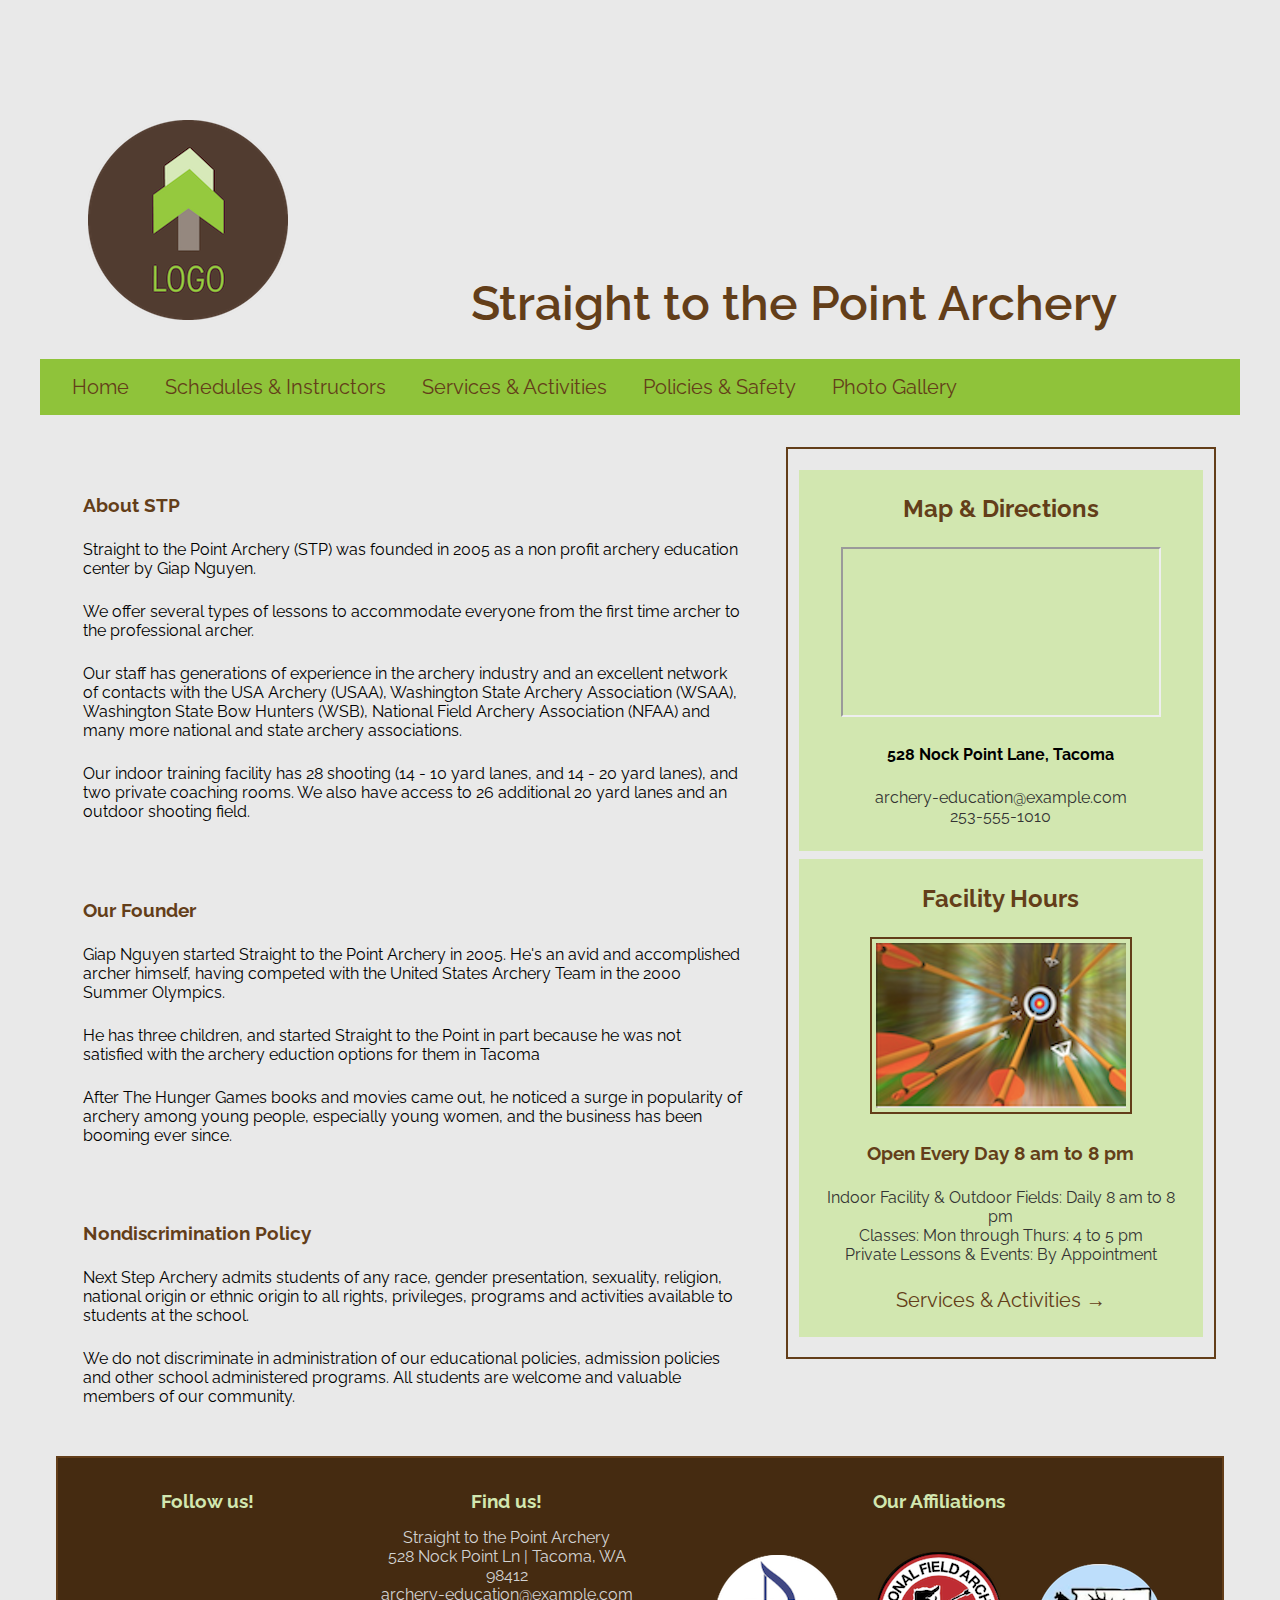
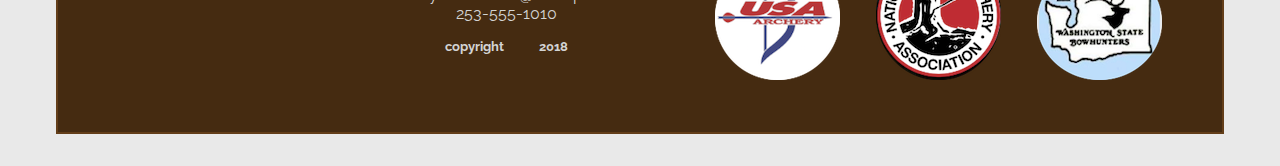
==== commit ab047ba7: "pages 1 and 2 html and css pass validation" ====
--- a/index.html
+++ b/index.html
@@ -56,31 +56,27 @@
       Map &amp; Directions
       </h2>
      <iframe src="https://www.google.com/maps/embed?pb=!1m14!1m12!1m3!1d37583.93761413923!2d-122.50837924727746!3d47.26243651203068!2m3!1f0!2f0!3f0!3m2!1i1024!2i768!4f13.1!5e0!3m2!1sen!2ssg!4v1525326367328" allowfullscreen></iframe>
-      <h3>
+      <h4>
       528 Nock Point Lane, Tacoma
-      </h3>
+      </h4>
       <p class="sidebar-text">
         archery-education@example.com<br>
         253-555-1010<br>
       </p>
-    <div class="sidebar-link">
-     <!-- <a href="">Book Now &rarr;</a> -->
-    </div>
     </section>
     <section>
       <h2>
         Facility Hours
       </h2>
-        <img src="images/hours-home.png" alt="target" border="2">
+        <img src="images/hours-home.png" alt="target">
        <h3>
         Open Every Day 8 am to 8 pm<br>
       </h3>
-      <p>Indoor Facility &amp; Outdoor Fields<br>
-      Daily 8 am to 8 pm</p>
-      <p>Classes<br>
-      Mon through Thurs: 4 to 5 pm</p>
-      <p>Private Lessons &amp; Events<br>
-      By Appointment</p>
+      <p class="sidebar-hours">
+      Indoor Facility &amp; Outdoor Fields: Daily 8 am to 8 pm <br>
+      Classes: Mon through Thurs: 4 to 5 pm <br>
+      Private Lessons &amp; Events: By Appointment
+      </p>
     <div class="sidebar-link">
       <a href="">Services &amp; Activities &rarr;</a>
     </div>
@@ -91,7 +87,7 @@
   <div class="container-1">
     <div class="box-1">
     <h3>Follow us!</h3>
-      <i class="fab fa-facebook-f"></i><br>
+      <p><i class="fab fa-facebook-f"></i><br>
       <i class="fab fa-twitter"></i><br>
       <i class="fab fa-instagram"></i>
     </div>
--- a/styles.css
+++ b/styles.css
@@ -89,8 +89,28 @@
   text-align: center;
 }
 
-aside section h2 h3 {
+aside section img {
+  border: solid #633e19 2px;
+  padding: 1% 1%;
+}
+
+aside section h2, h3 {
   color: #633e19;
+}
+
+.sidebar-text {
+  color: #333333;
+  font-weight: 400;
+}
+
+.sidebar-hours {
+  color: #333333;
+  font-weight: 400;
+}
+
+.sidebar-link {
+  font-size: 1em;
+  font-weight: 400;
 }
 
 /* test aside
@@ -153,19 +173,24 @@
 .box-1 {
   flex:1;
   text-align: center;
-  color: white;
+  color: lightgray;
+}
+
+.box-1 p {
+  font-size: 1.5em;
+  padding: 0;
 }
 
 .box-2 {
   flex:1;
   text-align: center;
-  color: white;
+  color: lightgray;
 }
 
 .box-3 {
   flex:2;
   text-align: center;
-  color: white;
+  color: lightgray;
 }
 /* test footer
 
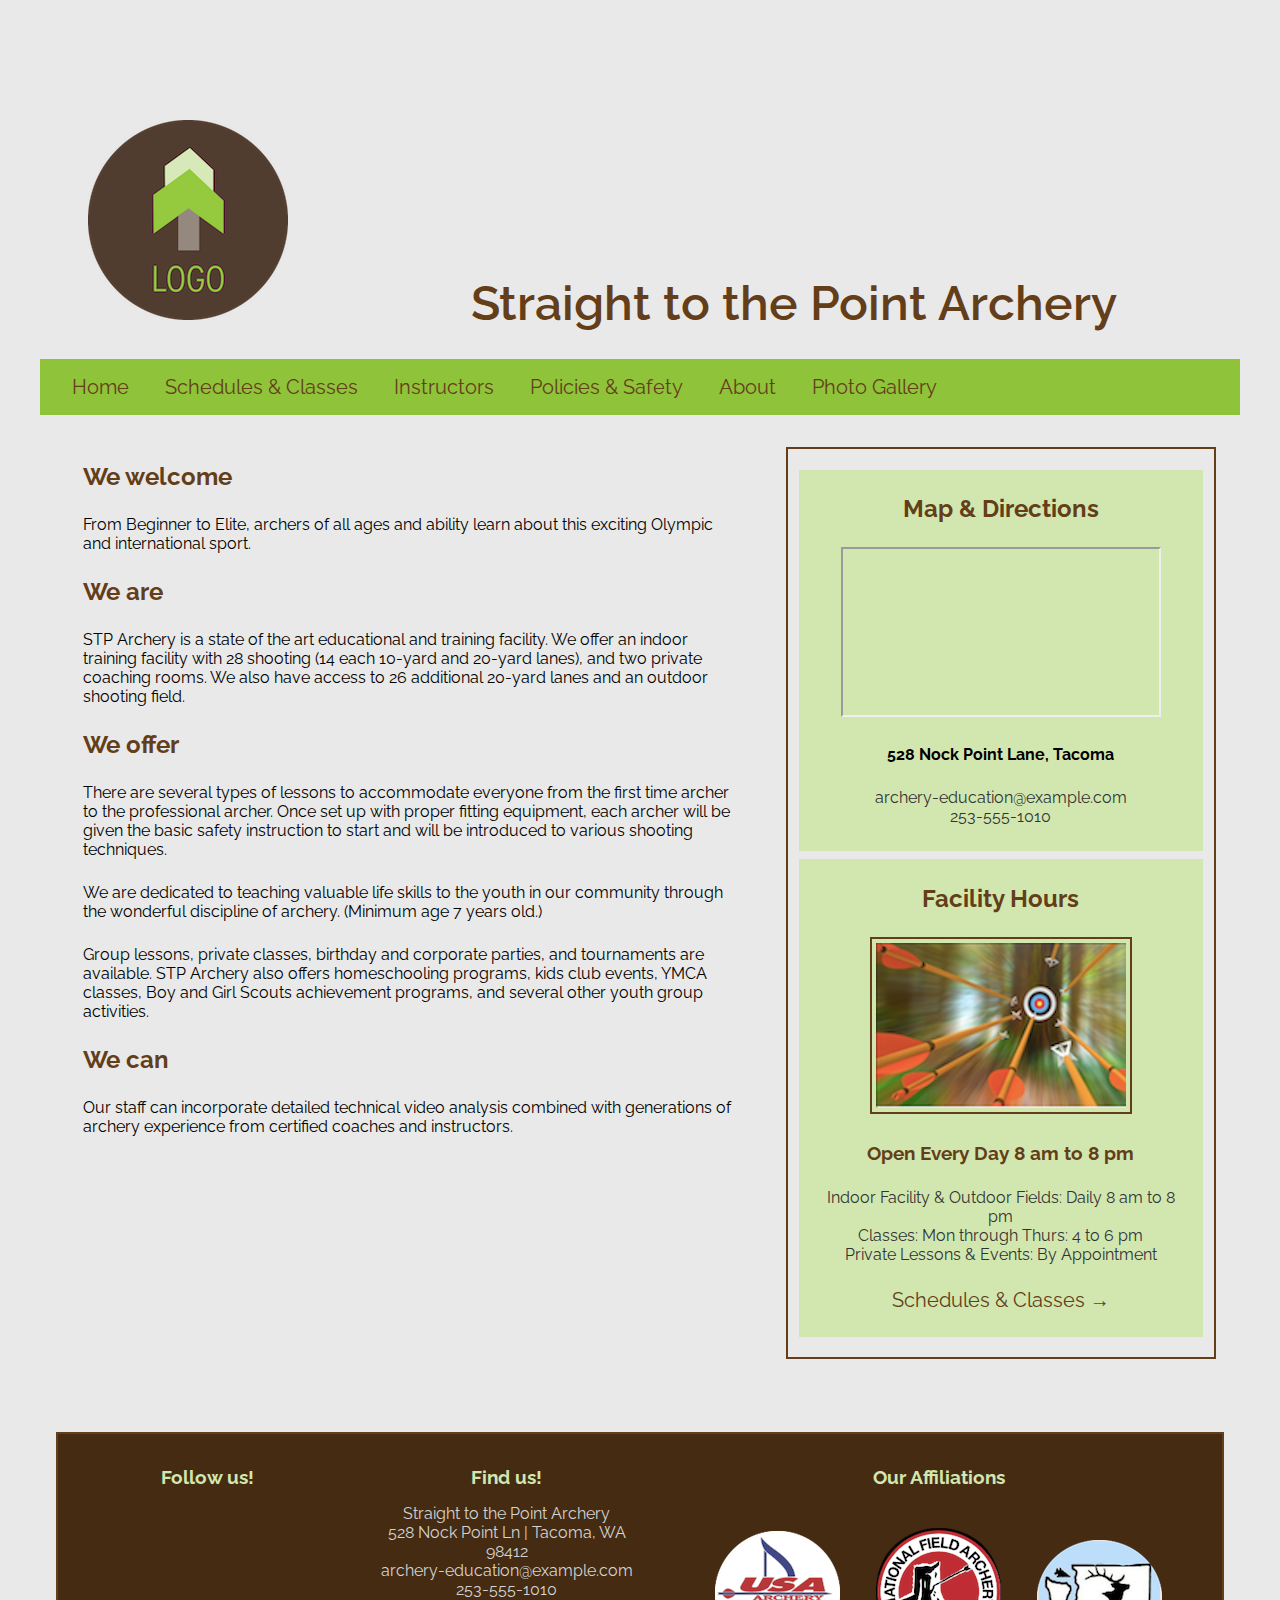
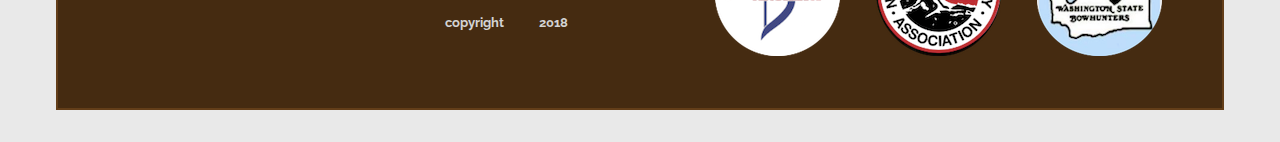
==== commit dccc2bbb: "changed up index page" ====
--- a/index.html
+++ b/index.html
@@ -11,100 +11,93 @@
     <link href="https://fonts.googleapis.com/css?family=Raleway" rel="stylesheet">
     <link rel="stylesheet" type="text/css" href="styles/normalize.css">
     <link rel="stylesheet" type="text/css" href="styles.css">
-</head>
-<body>
-  <main>
-  <header>
-    <div id="header">
-      <p><img src="images/logo.png" alt="STP Archery"></p>
-       <p>Straight to the Point Archery</p> 
-     </div>
-  </header>
-    <nav>
-          <a class="active">Home</a>
-          <a href="schedules.html">Schedules &amp; Instructors</a>
-          <a href="services.html">Services &amp; Activities</a>
-          <a href="policies.html">Policies &amp; Safety</a>
-          <a href="gallery.html">Photo Gallery</a>
-   </nav>
-<article>
-    <section>
-      <h3>About STP</h3>
-      <p>Straight to the Point Archery (STP) was founded in 2005 as a non profit archery education center by Giap Nguyen.</p>
-  
-      <p>We offer several types of lessons to accommodate everyone from the first time archer to the professional archer.</p>
-  
-      <p>Our staff has generations of experience in the archery industry and an excellent network of contacts with the USA Archery (USAA), Washington State Archery Association (WSAA), Washington State Bow Hunters (WSB), National Field Archery Association (NFAA) and many more national and state archery associations.</p>
-  
-      <p>Our indoor training facility has 28 shooting (14 - 10 yard lanes, and 14 - 20 yard lanes), and two private coaching rooms. We also have access to 26 additional 20 yard lanes and an outdoor shooting field.</p>
-    </section>
-    <section>
-      <h3>Our Founder</h3>
-      <p>Giap Nguyen started Straight to the Point Archery in 2005. He's an avid and accomplished archer himself, having competed with the United States Archery Team in the 2000 Summer Olympics.</p>
-      <p>He has three children, and started Straight to the Point in part because he was not satisfied with the archery eduction options for them in Tacoma</p>
-      <p>After The Hunger Games books and movies came out, he noticed a surge in popularity of archery among young people, especially young women, and the business has been booming ever since.</p>
-    </section>
-    <section>
-      <h3>Nondiscrimination Policy</h3>
-        <p>Next Step Archery admits students of any race, gender presentation, sexuality, religion, national origin or ethnic origin to all rights, privileges, programs and activities available to students at the school. </p>
-      <p>We do not discriminate in administration of our educational policies, admission policies and other school administered programs. All students are welcome and valuable members of our community.</p>
-    </section>
-  </article>
+  </head>
+    <body>
+      <main>
+        <header>
+          <div id="header">
+            <p><img src="images/logo.png" alt="STP Archery"></p>
+            <p>Straight to the Point Archery</p> 
+          </div>
+        </header>
+          <nav>
+            <a class="active">Home</a>
+            <a href="schedules.html">Schedules &amp; Classes</a>
+            <a href="instructor.html">Instructors</a>
+            <a href="policies.html">Policies &amp; Safety</a>
+            <a href="about.html">About</a>
+            <a href="gallery.html">Photo Gallery</a>
+          </nav>
+        <article>
+          <section>
+            <h2>We welcome</h2>
+              <p>From Beginner to Elite, archers of all ages and ability learn about this exciting Olympic and international sport.</p>
+            <h2>We are</h2>
+              <p>STP Archery is a state of the art educational and training facility. We offer an indoor training facility with 28 shooting (14 each 10-yard and 20-yard lanes), and two private coaching rooms. We also have access to 26 additional 20-yard lanes and an outdoor shooting field.</p>
+            <h2>We offer</h2>
+              <p>There are several types of lessons to accommodate everyone from the first time archer to the professional archer. Once set up with proper fitting equipment, each archer will be given the basic safety instruction to start and will be introduced to various shooting techniques.</p>
+              <p> We are dedicated to teaching valuable life skills to the youth in our community through the wonderful discipline of archery. (Minimum age 7 years old.)</p>
+              <p>Group lessons, private classes, birthday and corporate parties, and tournaments are available. STP Archery also offers homeschooling programs, kids club events, YMCA classes, Boy and Girl Scouts achievement programs, and several other youth group activities.</p>
+            <h2>We can</h2>
+              <p>Our staff can incorporate detailed technical video analysis combined with generations of archery experience from certified coaches and instructors.</p>
+            
+          </section>
+      </article>
     <aside>
       <section>
-      <h2>
-      Map &amp; Directions
-      </h2>
-     <iframe src="https://www.google.com/maps/embed?pb=!1m14!1m12!1m3!1d37583.93761413923!2d-122.50837924727746!3d47.26243651203068!2m3!1f0!2f0!3f0!3m2!1i1024!2i768!4f13.1!5e0!3m2!1sen!2ssg!4v1525326367328" allowfullscreen></iframe>
-      <h4>
-      528 Nock Point Lane, Tacoma
-      </h4>
-      <p class="sidebar-text">
+        <h2>
+          Map &amp; Directions
+        </h2>
+        <iframe src="https://www.google.com/maps/embed?pb=!1m14!1m12!1m3!1d37583.93761413923!2d-122.50837924727746!3d47.26243651203068!2m3!1f0!2f0!3f0!3m2!1i1024!2i768!4f13.1!5e0!3m2!1sen!2ssg!4v1525326367328" allowfullscreen></iframe>
+        <h4>
+        528 Nock Point Lane, Tacoma
+        </h4>
+        <p class="sidebar-text">
         archery-education@example.com<br>
         253-555-1010<br>
-      </p>
-    </section>
-    <section>
-      <h2>
-        Facility Hours
-      </h2>
-        <img src="images/hours-home.png" alt="target">
-       <h3>
-        Open Every Day 8 am to 8 pm<br>
-      </h3>
-      <p class="sidebar-hours">
-      Indoor Facility &amp; Outdoor Fields: Daily 8 am to 8 pm <br>
-      Classes: Mon through Thurs: 4 to 5 pm <br>
-      Private Lessons &amp; Events: By Appointment
-      </p>
-    <div class="sidebar-link">
-      <a href="">Services &amp; Activities &rarr;</a>
-    </div>
+        </p>
+      </section>
+      <section>
+        <h2>
+          Facility Hours
+        </h2>
+          <img src="images/hours-home.png" alt="target">
+        <h3>
+          Open Every Day 8 am to 8 pm<br>
+        </h3>
+          <p class="sidebar-hours">
+          Indoor Facility &amp; Outdoor Fields: Daily 8 am to 8 pm <br>
+          Classes: Mon through Thurs: 4 to 6 pm <br>
+          Private Lessons &amp; Events: By Appointment
+          </p>
+            <div class="sidebar-link">
+              <a href="schedules.html">Schedules &amp; Classes &rarr;</a>
+            </div>
       </section>
     </aside>
    </main>
   <footer>
-  <div class="container-1">
-    <div class="box-1">
-    <h3>Follow us!</h3>
-      <p><i class="fab fa-facebook-f"></i><br>
-      <i class="fab fa-twitter"></i><br>
-      <i class="fab fa-instagram"></i>
+    <div class="container-1">
+      <div class="box-1">
+        <h3>Follow us!</h3>
+          <p><i class="fab fa-facebook-f"></i><br>
+            <i class="fab fa-twitter"></i><br>
+            <i class="fab fa-instagram"></i>
+      </div>
+    <div class="box-2">
+      <h3>Find us!</h3>
+        Straight to the Point Archery<br>
+        528 Nock Point Ln | Tacoma, WA 98412<br>
+        archery-education@example.com<br>
+        253-555-1010<br>
+      <h5>copyright <i class="far fa-copyright"></i> 2018</h5>   
     </div>
-    <div class="box-2">
-  <h3>Find us!</h3>
-  Straight to the Point Archery<br>
-    528 Nock Point Ln | Tacoma, WA 98412<br>
-      archery-education@example.com<br>
-    253-555-1010<br>
-      <h5>copyright <i class="far fa-copyright"></i> 2018</h5>     
-  </div>
-  <div class="box-3">
-  <h3>Our Affiliations</h3>
-    <p><img src="images/USAA.png" alt="USA Archery">
+    <div class="box-3">
+      <h3>Our Affiliations</h3>
+        <p><img src="images/USAA.png" alt="USA Archery">
        <img src="images/NFAA.png" alt="NFAA">
        <img src="images/WSB.png" alt="WSB"></p>
-  </div>
+    </div>
     </div>
   </footer>
    <!-- <footer>
--- a/styles.css
+++ b/styles.css
@@ -63,14 +63,22 @@
 article {
   width: 60%;
   float: left;
-  padding: 1.5% 0;
+  padding: 0;
   margin: 0 1%;
 }
 
 article section {
   width: 95%;
   margin-left: 2%;
-  margin-top: 4%;
+  margin-top: 2%;
+}
+
+article section h2 {
+  color: #633e19;
+}
+
+article section h4 {
+  color: #80af34;
 }
 
 aside {
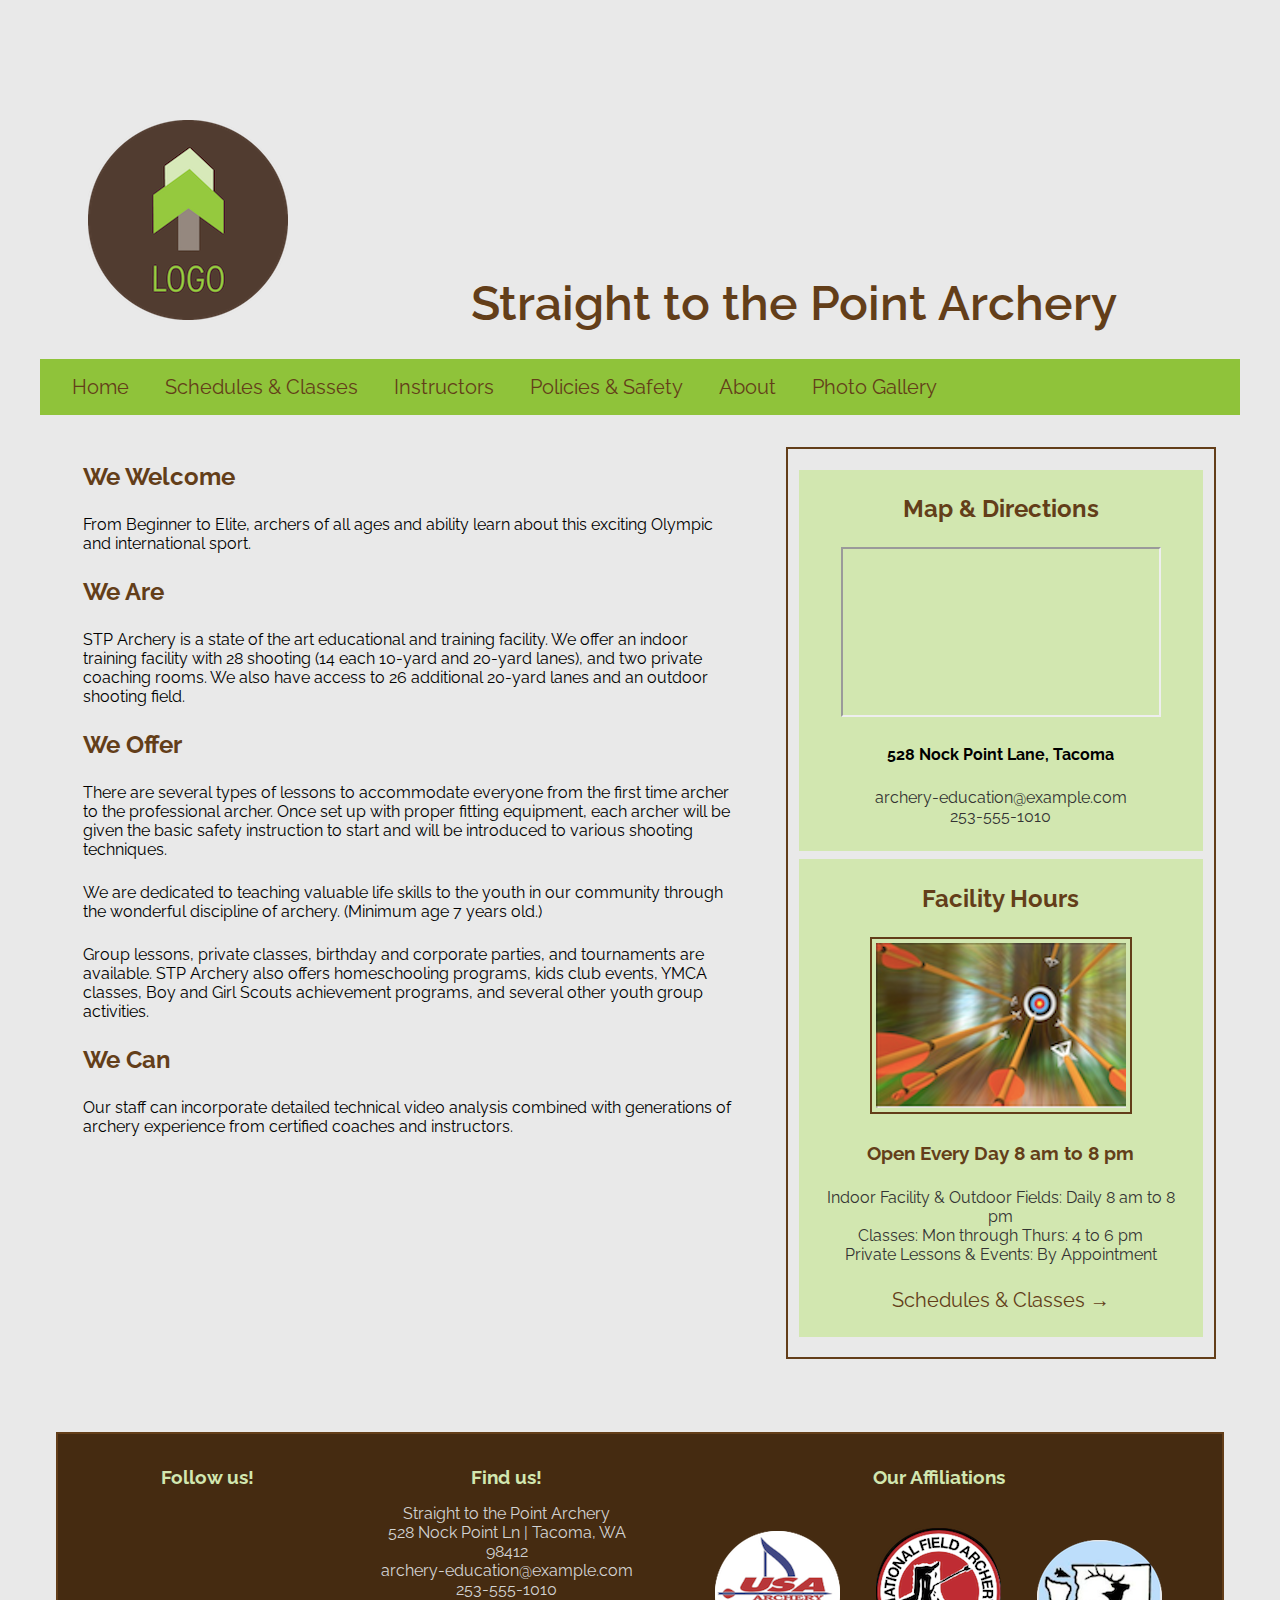
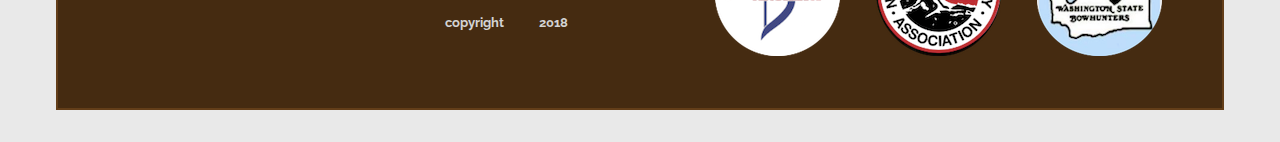
==== commit d866757c: "ready to submit, all changes made" ====
--- a/index.html
+++ b/index.html
@@ -30,15 +30,15 @@
           </nav>
         <article>
           <section>
-            <h2>We welcome</h2>
+            <h2>We Welcome</h2>
               <p>From Beginner to Elite, archers of all ages and ability learn about this exciting Olympic and international sport.</p>
-            <h2>We are</h2>
+            <h2>We Are</h2>
               <p>STP Archery is a state of the art educational and training facility. We offer an indoor training facility with 28 shooting (14 each 10-yard and 20-yard lanes), and two private coaching rooms. We also have access to 26 additional 20-yard lanes and an outdoor shooting field.</p>
-            <h2>We offer</h2>
+            <h2>We Offer</h2>
               <p>There are several types of lessons to accommodate everyone from the first time archer to the professional archer. Once set up with proper fitting equipment, each archer will be given the basic safety instruction to start and will be introduced to various shooting techniques.</p>
               <p> We are dedicated to teaching valuable life skills to the youth in our community through the wonderful discipline of archery. (Minimum age 7 years old.)</p>
               <p>Group lessons, private classes, birthday and corporate parties, and tournaments are available. STP Archery also offers homeschooling programs, kids club events, YMCA classes, Boy and Girl Scouts achievement programs, and several other youth group activities.</p>
-            <h2>We can</h2>
+            <h2>We Can</h2>
               <p>Our staff can incorporate detailed technical video analysis combined with generations of archery experience from certified coaches and instructors.</p>
             
           </section>
--- a/styles.css
+++ b/styles.css
@@ -1,4 +1,3 @@
-/*stp styles*/
 *{
   margin: .5rem;
   padding: .5rem;
@@ -29,13 +28,6 @@
     width: 90%;
     margin-bottom: -.25em;
 }
-
-/*
-img {
-  width:25%;
-  height:auto;
-  object-position: left;
-  }*/
   
 header img {
   margin: 2rem 0;
@@ -51,8 +43,6 @@
   color: #633e19;
   font-weight: 400;
   font-size: 1.25em;
-  /*display: flex-inline;
-  justify-content: space-evenly;*/
 }
 
 a:hover {
